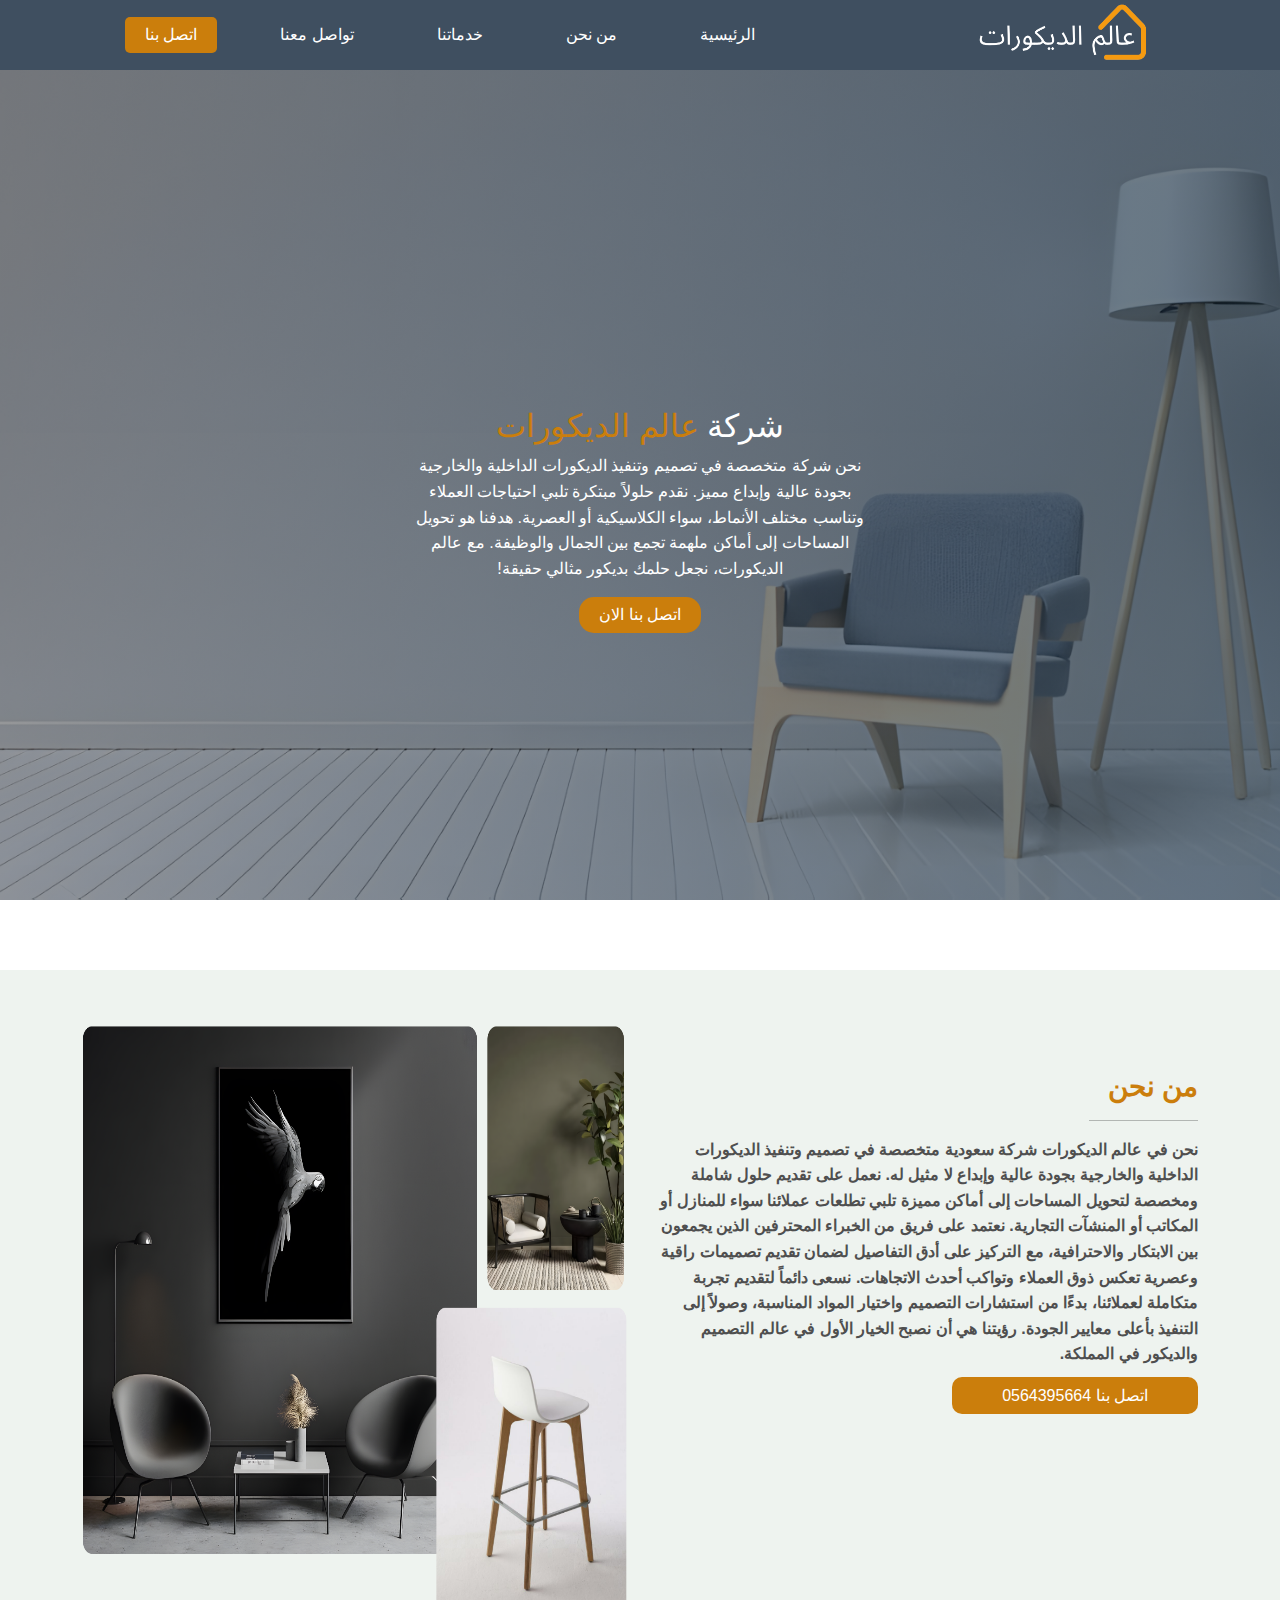
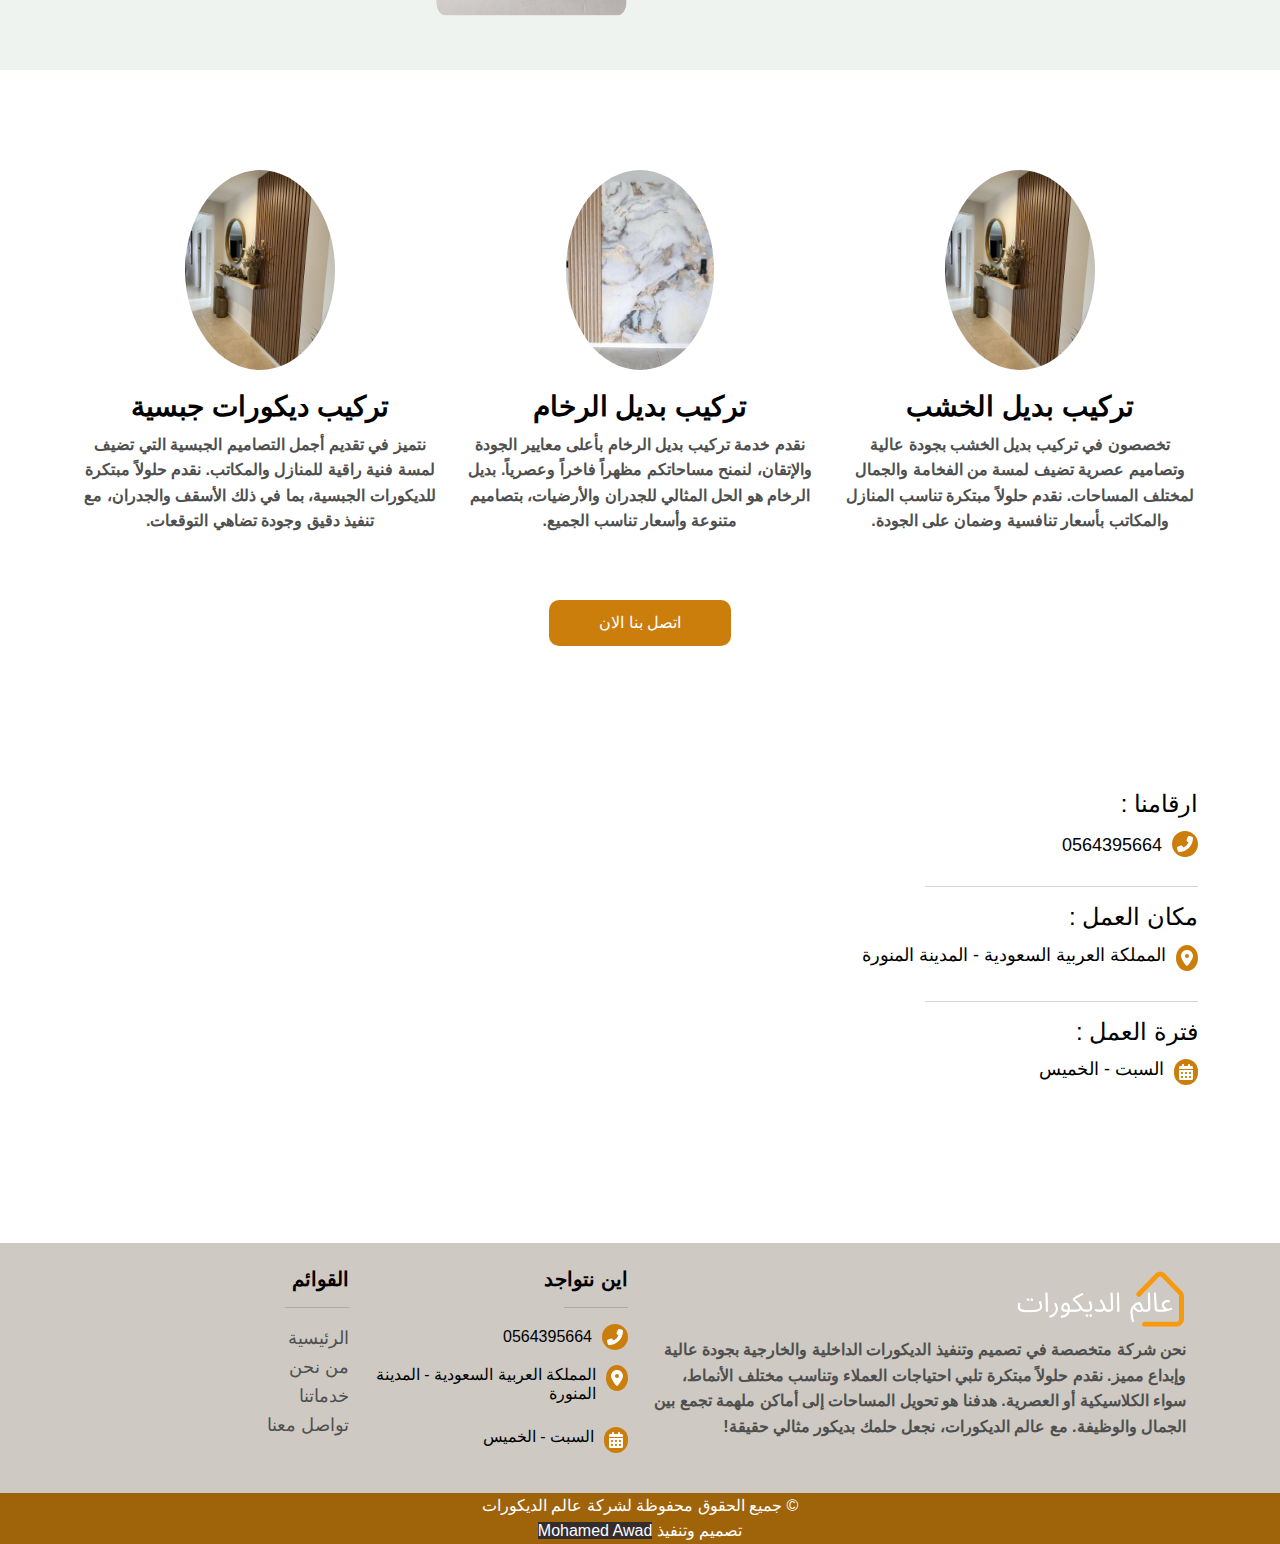
==== index.html @ 693aa5d5 "Add files via upload" ====
<!DOCTYPE html>
<html lang="en" dir="rtl">
<head>
    <meta charset="UTF-8">
    <meta name="viewport" content="width=device-width, initial-scale=1.0">
    <!-- google font -->
     <link rel="preconnect" href="https://fonts.googleapis.com">
     <link rel="preconnect" href="https://fonts.gstatic.com" crossorigin>
     <link href="https://fonts.googleapis.com/css2?family=
     Noto+Kufi+Arabic:wght@100..900&display=swap" rel="stylesheet">
    <!-- google font -->
    <!-- fontawesome css -->
     <link rel="stylesheet" href="css/all.min.css">
    <!-- animate css -->
     <link rel="stylesheet" href="css/animate.min.css">
    <!-- wow css -->
     <link rel="stylesheet" href="css/wow.min.css">
    <!-- Boostarap css -->
     <link rel="stylesheet" href="css/bootstrap.min.css">
    <!-- MdBootstrap css -->
     <link rel="stylesheet" href="css/mdb.min.css">
    <!-- stlyle css -->
     <link rel="stylesheet" href="css/style.css">
    <title>container</title>
</head>
<body>
    
    <nav >
        <div class="container">
            
            <div class="row d-flex align-items-center">
    
                <div class="col-md-4 navright">
                    <img src="img/Logo .png" height="70px" alt="">
    
                </div>
                <div class="col-md-8 navleft">
                    <a href="#home">الرئيسية</a>
                    <a href="#about">من نحن</a>
                    <a href="#service">خدماتنا</a>
                    <a href="#contact">تواصل معنا</a>
                    <a href=""> اتصل بنا</a>
                    
                </div>
    
            </div>
        </div>
    </nav>

    <header class="header-home" id="home">
        <div class="d-flex justify-content-center align-items-center h-100 flex-column">
            <h2> شركة <span>عالم الديكورات</span>  </h2>
            <p >نحن شركة متخصصة في تصميم وتنفيذ الديكورات الداخلية والخارجية بجودة عالية وإبداع مميز. نقدم حلولاً مبتكرة تلبي احتياجات العملاء وتناسب مختلف الأنماط، سواء الكلاسيكية أو العصرية. هدفنا هو تحويل المساحات إلى أماكن ملهمة تجمع بين الجمال والوظيفة. مع عالم الديكورات، نجعل حلمك بديكور مثالي حقيقة!</p>
            <a href="tel:0564395664">اتصل بنا الان </a>


        </div>
    </header>

    <section class="about" id="about">
        <div class="container">
            <div class="row">
                <div class="col-md-6 contant" >
                   <h3>من نحن</h3>
                   <hr>
                   <p>نحن في عالم الديكورات شركة سعودية متخصصة في تصميم وتنفيذ الديكورات الداخلية والخارجية بجودة عالية وإبداع لا مثيل له. نعمل على تقديم حلول شاملة ومخصصة لتحويل المساحات إلى أماكن مميزة تلبي تطلعات عملائنا سواء للمنازل أو المكاتب أو المنشآت التجارية.

                    نعتمد على فريق من الخبراء المحترفين الذين يجمعون بين الابتكار والاحترافية، مع التركيز على أدق التفاصيل لضمان تقديم تصميمات راقية وعصرية تعكس ذوق العملاء وتواكب أحدث الاتجاهات.
                    
                    نسعى دائماً لتقديم تجربة متكاملة لعملائنا، بدءًا من استشارات التصميم واختيار المواد المناسبة، وصولاً إلى التنفيذ بأعلى معايير الجودة. رؤيتنا هي أن نصبح الخيار الأول في عالم التصميم والديكور في المملكة.</p>
                    <a href="tel:0564395664"> اتصل بنا 0564395664  </a>


                </div>
                <div class="col-md-6">
                    <img src="img/Screenshot 2024-11-10 002341.png" alt="">

                </div>
            </div>
        </div>
    </section>

    <section class="service" id="service">
        <div class="container">
            <div class="row">
                <div class="col-md-4 cardservice">
                    <img src="img/service1.jpeg" alt="">
                    <h3>تركيب بديل الخشب</h3>
                    <p>تخصصون في تركيب بديل الخشب بجودة عالية وتصاميم عصرية تضيف لمسة من الفخامة والجمال لمختلف المساحات. نقدم حلولاً مبتكرة تناسب المنازل والمكاتب بأسعار تنافسية وضمان على الجودة.</p>
                </div>
                <div class="col-md-4 cardservice">
                    <img src="img/service2.jpeg"  alt="">
                    <h3>تركيب بديل الرخام</h3>
                    <p>نقدم خدمة تركيب بديل الرخام بأعلى معايير الجودة والإتقان، لنمنح مساحاتكم مظهراً فاخراً وعصرياً. بديل الرخام هو الحل المثالي للجدران والأرضيات، بتصاميم متنوعة وأسعار تناسب الجميع.</p>
                </div>
                <div class="col-md-4 cardservice">
                    <img src="img/service1.jpeg" alt="">
                    <h3>  تركيب ديكورات جبسية</h3>
                    <p>نتميز في تقديم أجمل التصاميم الجبسية التي تضيف لمسة فنية راقية للمنازل والمكاتب. نقدم حلولاً مبتكرة للديكورات الجبسية، بما في ذلك الأسقف والجدران، مع تنفيذ دقيق وجودة تضاهي التوقعات.</p>
                </div>
            </div>
        </div>
        <div class="btnservice col-md-12" >
            <a href="tel:0564395664">اتصل بنا الان </a>
        </div>
    </section>

    <section class="contact" id="contact">
        <div class="container">
            <div class="row">
                <div class="col-md-6 cardcon">
                    <div class="contactdiv">
                        <div>
                            <h4>ارقامنا :</h4>                         
                        </div>
                        <div>
                            <i class="fa-solid fa-phone-flip" style="background-color:#cb7e0c; color: #fff; padding: 5px; border-radius: 15px;"  ></i>
                            <a href="tel:0564395664">0564395664</a>
                        </div>
                    </div>
                    <hr>
                    <div class="contactdiv">
                        <div>
                            <h4>مكان العمل :</h4>     
                        </div>
                        <div>
                            <i class="fa-solid fa-location-dot" style="background-color:#cb7e0c; color: #fff; padding: 5px; border-radius: 50%;"  ></i>
                            <h3>المملكة العربية السعودية - المدينة المنورة</h3>
                        </div>
                    </div>
                    <hr>
                    <div class="contactdiv"> 
                        <div>
                            <h4>فترة العمل :</h4>                           
                        </div>
                        <div>
                            <i class="fa-solid fa-calendar-days" style="background-color:#cb7e0c; color: #fff; padding: 5px; border-radius: 15px;"  ></i>
                            <h3>السبت - الخميس</h3>
                        </div>
                        
                    </div>
                    
                </div>
                <div class="col-md-6">

                    <iframe src="https://www.google.com/maps/embed?pb=!1m18!1m12!1m3!1d552773.8767457245!2d39.95842133713254!3d24.469868110996195!2m3!1f0!2f0!3f0!3m2!1i1024!2i768!4f13.1!3m3!1m2!1s0x15bdbe5197d220d5%3A0x2e54514fea3b08d9!2z2KfZhNmF2K_ZitmG2Kkg2KfZhNmF2YbZiNix2Kkg2KfZhNiz2LnZiNiv2YrYqQ!5e0!3m2!1sar!2seg!4v1734731254581!5m2!1sar!2seg" width="100%" height="450" style="border:0;" allowfullscreen="" loading="lazy" referrerpolicy="no-referrer-when-downgrade"></iframe>

                </div>
            </div>
        </div>
    </section>



   <footer >
          <div class="container p-4">
            <div class="row">
              <div class="col-lg-6 col-md-12 mb-4 mb-md-0">
                <img src="img/Logo .png" alt="">
                <p>
                    نحن شركة متخصصة في تصميم وتنفيذ الديكورات الداخلية والخارجية بجودة عالية وإبداع مميز. نقدم حلولاً مبتكرة تلبي احتياجات العملاء وتناسب مختلف الأنماط، سواء الكلاسيكية أو العصرية. هدفنا هو تحويل المساحات إلى أماكن ملهمة تجمع بين الجمال والوظيفة. مع عالم الديكورات، نجعل حلمك بديكور مثالي حقيقة!
                </p>
              </div>
 
              <div class="col-lg-3 col-md-6 mb-4 mb-md-0">
                <h5 class="text-uppercase">اين نتواجد</h5>
                <hr>
                <ul  class="list-unstyled mb-0 contactfooter">
                    <div>
                        <i class="fa-solid fa-phone-flip" style="background-color:#cb7e0c; color: #fff; padding: 5px; border-radius: 15px;"  ></i>
                        <a href="tel:0564395664">0564395664</a>
                    </div>
                    <div>
                        <i class="fa-solid fa-location-dot" style="background-color:#cb7e0c; color: #fff; padding: 5px; border-radius: 50%;"  ></i>
                        <h3>المملكة العربية السعودية - المدينة المنورة</h3>
                    </div>
                    <div>
                        <i class="fa-solid fa-calendar-days" style="background-color:#cb7e0c; color: #fff; padding: 5px; border-radius: 15px;"  ></i>
                        <h3>السبت - الخميس</h3>
                    </div>
                </ul>
              </div>
      
              <div class="col-lg-3 col-md-6 mb-4 mb-md-0">
                <h5 class="text-uppercase mb-0">القوائم</h5>
                <hr>
      
                <ul class="list-unstyled linkfooter">
                  <li>
                    <a href="#home" class="text-body">الرئيسية</a>
                  </li>
                  <li>
                    <a href="#about" class="text-body">من نحن</a>
                  </li>
                  <li>
                    <a href="#service" class="text-body">خدماتنا</a>
                  </li>
                  <li>
                    <a href="#contact" class="text-body">تواصل معنا</a>
                  </li>
                </ul>
              </div>
            </div>
          </div>
          <div class="text-center " style="background-color: #9f630a; color: #fff;">
            © جميع الحقوق محفوظة لشركة عالم الديكورات
          </div>
          <div class="text-center "style="background-color: #9f630a; color: #fff;">
            تصميم وتنفيذ
            <a class="text-bg-dark" href="tel:01206198973">Mohamed Awad </a>
          </div>
    </footer>






    <!-- wow js -->
    <script src="js/wow.min.js"></script>
              <script>
              new WOW().init();
              </script>
    <!-- wow js -->
    <!-- fontawesome js -->
     <script src="js/all.min.js"></script>
     <!-- jquery js -->
     <script src="js/jquery.min.js"></script>
     <!-- popper js -->
     <script src="js/popper.min.js"></script>
     <!-- bootstrap js -->
     <script src="js/bootstrap.min.js"></script>
     <!-- MdBootsrap js -->
     <script src="js/mdb.min.js"></script>
     <!-- main js  -->
    <script src="js/main.js"></script>
</body>
</html>
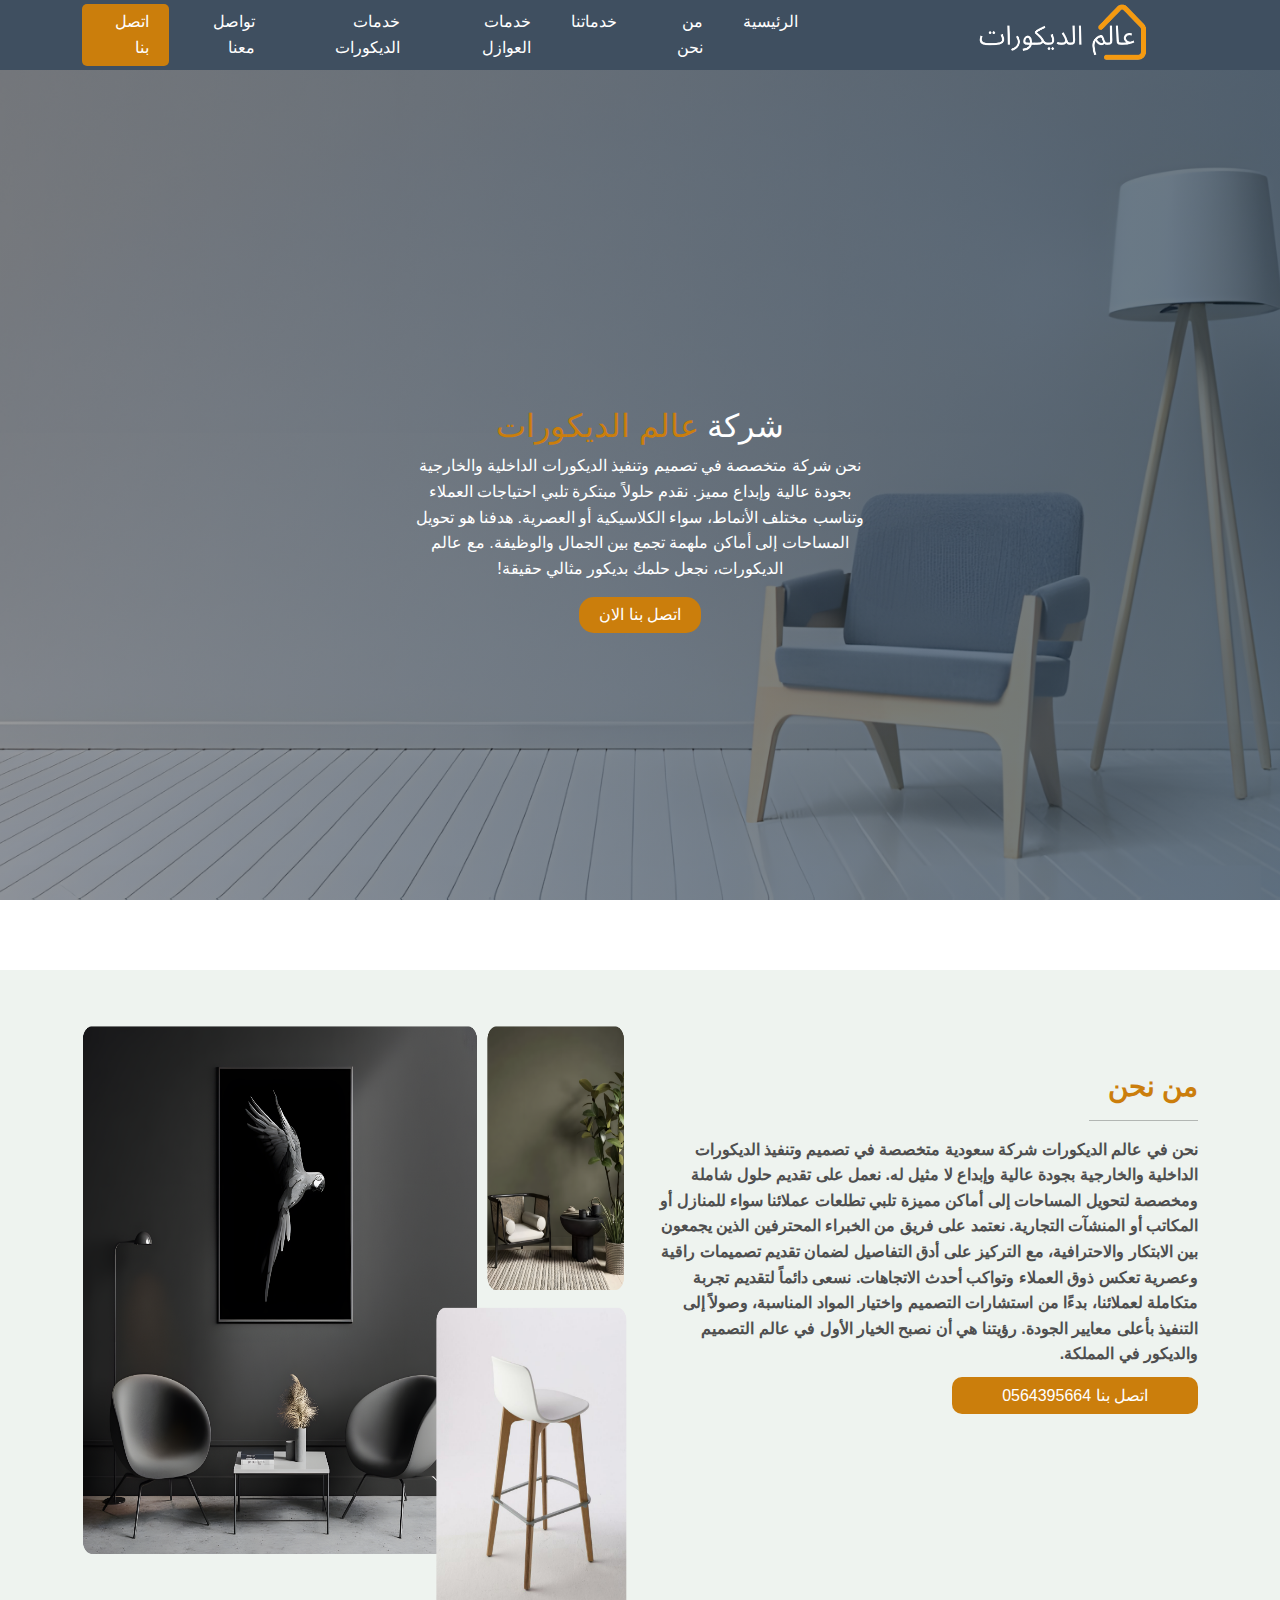
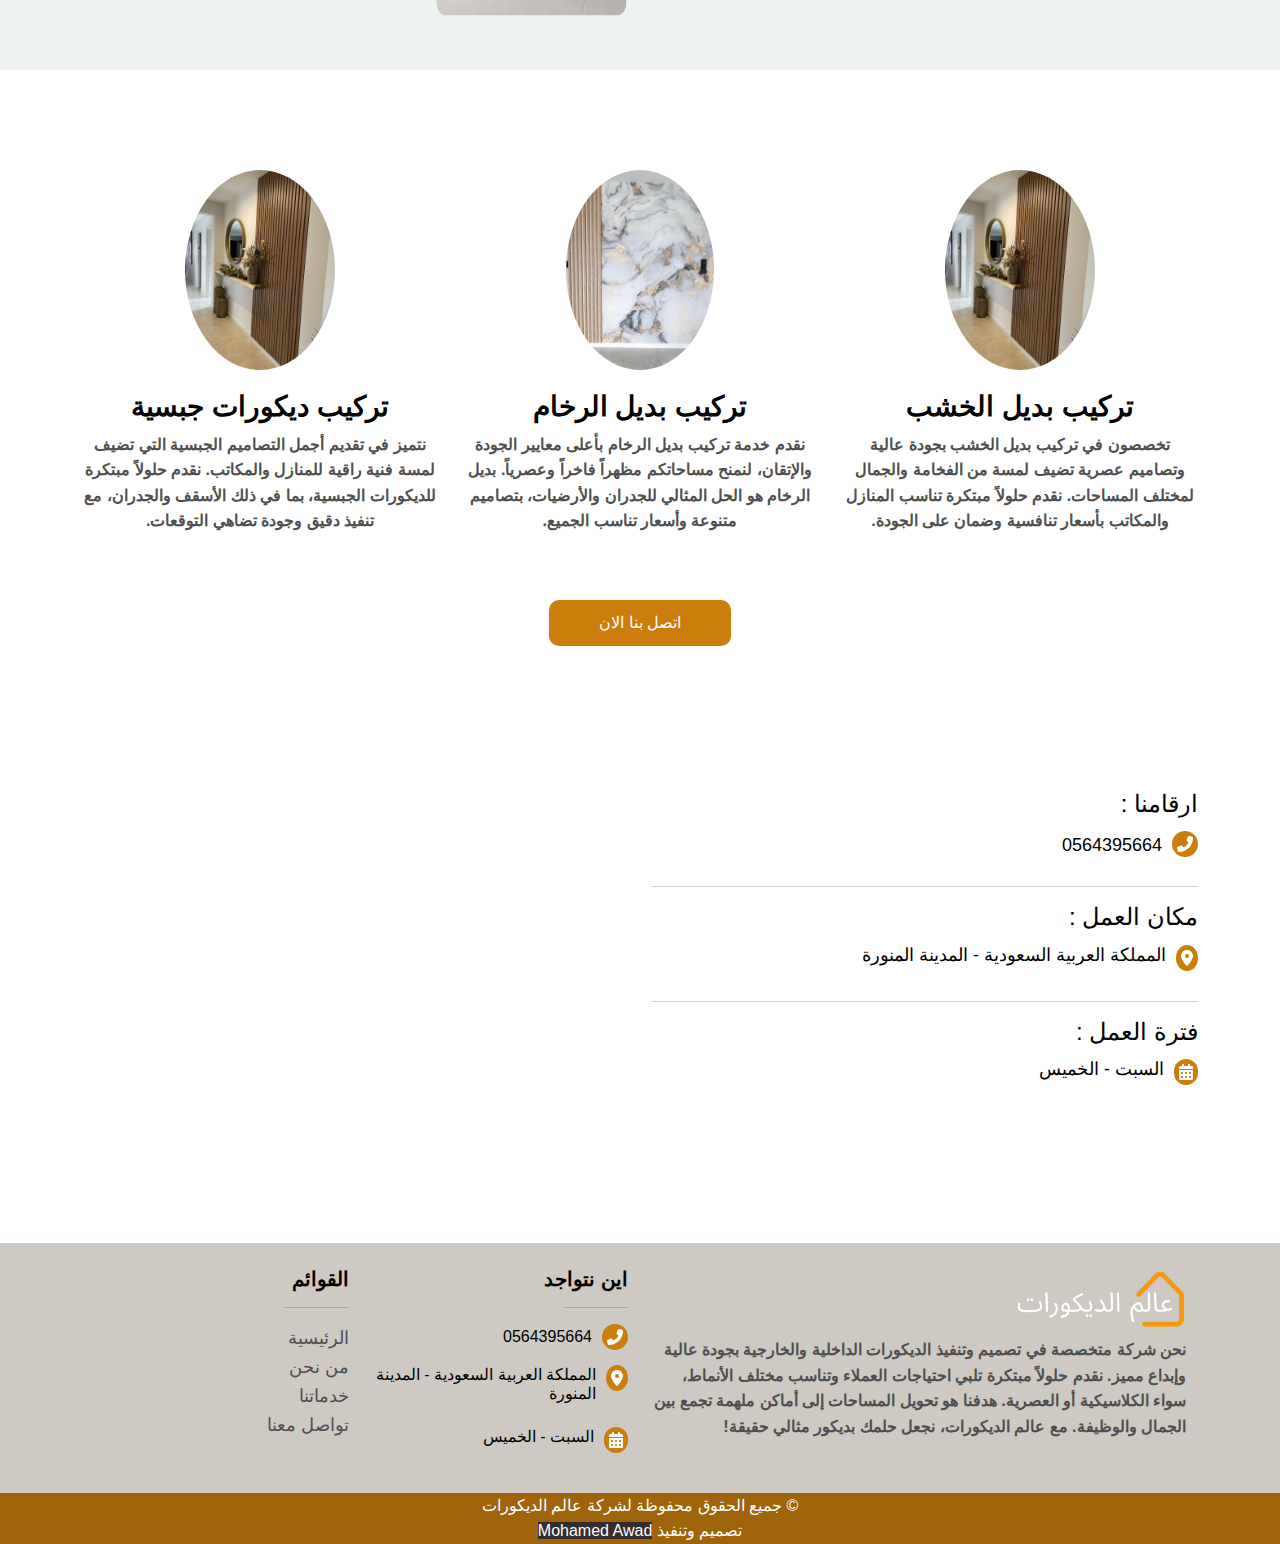
==== commit 76b45c6a: "Update index.html" ====
--- a/index.html
+++ b/index.html
@@ -21,7 +21,19 @@
      <link rel="stylesheet" href="css/mdb.min.css">
     <!-- stlyle css -->
      <link rel="stylesheet" href="css/style.css">
-    <title>container</title>
+    <!-- Google tag (gtag.js) -->
+<script async src="https://www.googletagmanager.com/gtag/js?id=AW-11509524330">
+</script>
+<script>
+  window.dataLayer = window.dataLayer || [];
+  function gtag(){dataLayer.push(arguments);}
+  gtag('js', new Date());
+
+  gtag('config', 'AW-11509524330');
+</script>
+<link rel="icon" href="img/Logoo .png" >
+
+    <title>عالم الديكورات</title>
 </head>
 <body>
     
@@ -38,8 +50,10 @@
                     <a href="#home">الرئيسية</a>
                     <a href="#about">من نحن</a>
                     <a href="#service">خدماتنا</a>
+                    <a href="awazel.html"> خدمات العوازل</a>
+                    <a href="index.html">خدمات الديكورات </a>
                     <a href="#contact">تواصل معنا</a>
-                    <a href=""> اتصل بنا</a>
+                    <a href="tel:0564395664"> اتصل بنا</a>
                     
                 </div>
     
@@ -57,10 +71,10 @@
         </div>
     </header>
 
-    <section class="about" id="about">
-        <div class="container">
-            <div class="row">
-                <div class="col-md-6 contant" >
+    <section class="about-home" id="about">
+        <div class="container">
+            <div class="row">
+                <div class="col-md-6 contant-about" >
                    <h3>من نحن</h3>
                    <hr>
                    <p>نحن في عالم الديكورات شركة سعودية متخصصة في تصميم وتنفيذ الديكورات الداخلية والخارجية بجودة عالية وإبداع لا مثيل له. نعمل على تقديم حلول شاملة ومخصصة لتحويل المساحات إلى أماكن مميزة تلبي تطلعات عملائنا سواء للمنازل أو المكاتب أو المنشآت التجارية.
@@ -80,20 +94,20 @@
         </div>
     </section>
 
-    <section class="service" id="service">
-        <div class="container">
-            <div class="row">
-                <div class="col-md-4 cardservice">
+    <section class="service-home" id="service">
+        <div class="container">
+            <div class="row">
+                <div class="col-md-4 cardservice-home">
                     <img src="img/service1.jpeg" alt="">
                     <h3>تركيب بديل الخشب</h3>
                     <p>تخصصون في تركيب بديل الخشب بجودة عالية وتصاميم عصرية تضيف لمسة من الفخامة والجمال لمختلف المساحات. نقدم حلولاً مبتكرة تناسب المنازل والمكاتب بأسعار تنافسية وضمان على الجودة.</p>
                 </div>
-                <div class="col-md-4 cardservice">
+                <div class="col-md-4 cardservice-home">
                     <img src="img/service2.jpeg"  alt="">
                     <h3>تركيب بديل الرخام</h3>
                     <p>نقدم خدمة تركيب بديل الرخام بأعلى معايير الجودة والإتقان، لنمنح مساحاتكم مظهراً فاخراً وعصرياً. بديل الرخام هو الحل المثالي للجدران والأرضيات، بتصاميم متنوعة وأسعار تناسب الجميع.</p>
                 </div>
-                <div class="col-md-4 cardservice">
+                <div class="col-md-4 cardservice-home">
                     <img src="img/service1.jpeg" alt="">
                     <h3>  تركيب ديكورات جبسية</h3>
                     <p>نتميز في تقديم أجمل التصاميم الجبسية التي تضيف لمسة فنية راقية للمنازل والمكاتب. نقدم حلولاً مبتكرة للديكورات الجبسية، بما في ذلك الأسقف والجدران، مع تنفيذ دقيق وجودة تضاهي التوقعات.</p>
@@ -105,7 +119,7 @@
         </div>
     </section>
 
-    <section class="contact" id="contact">
+    <section class="contact-home" id="contact">
         <div class="container">
             <div class="row">
                 <div class="col-md-6 cardcon">
@@ -235,4 +249,4 @@
      <!-- main js  -->
     <script src="js/main.js"></script>
 </body>
-</html>+</html>
--- a/css/style.css
+++ b/css/style.css
@@ -1,216 +1,342 @@
 *{
-    margin: 0;
-    padding: 0;
+  margin: 0;
+  padding: 0;
 }
 
 
 nav{
-    background-color: #3F4F60;
-    /* display: flex;
-    align-items: center; */
+  background-color: #3F4F60;
+  /* display: flex;
+  align-items: center; */
 }
 
 .navleft{
-    color: white;
-    display: flex;
-    justify-content: space-evenly;
-    
+  color: white;
+  display: flex;
+  justify-content: space-evenly;
+  
 }
 .navleft a {
-    color: #fff;
-    padding: 5px 20px;
+  color: #fff;
+  padding: 5px 20px;
 
 }
 .navleft a:hover {
-    /* color: #ae4300; */
-    text-decoration: underline;
-    text-decoration-color: #cb7e0c ;
-    text-underline-offset: 5px;
-    
-}
-
-.navleft a:nth-of-type(5){
-    background-color: #cb7e0c;
-    padding: 5px 20px;
-    border-radius: 5px;
+  /* color: #ae4300; */
+  text-decoration: underline;
+  text-decoration-color: #cb7e0c ;
+  text-underline-offset: 5px;
+  
+}
+
+.navleft a:nth-of-type(7){
+  background-color: #cb7e0c;
+  padding: 5px 20px;
+  border-radius: 5px;
 }
 
 .header-home{
-    background: linear-gradient(to right, rgb(0 0 0 / 39%), #03192c96), url(../img/El\ interior\ tiene\ sillón\ y\ lámpara\ en\ el\ fondo\ de\ la\ pared\ blanca\ vacía\ _\ Foto\ Premium_upscayl_5x_realesrgan-x4plus.webp);
-    background-size: cover;
-    background-position: center;
-    height: 100vh;
-    background-attachment: fixed;
+  background: linear-gradient(to right, rgb(0 0 0 / 39%), #03192c96), url(../img/El\ interior\ tiene\ sillón\ y\ lámpara\ en\ el\ fondo\ de\ la\ pared\ blanca\ vacía\ _\ Foto\ Premium_upscayl_5x_realesrgan-x4plus.webp);
+  background-size: cover;
+  background-position: center;
+  height: 100vh;
+  background-attachment: fixed;
 }
 
 .header-home h2{
-    color: #fff;
+  color: #fff;
 }
 .header-home span{
-    color: #cb7e0c;
+  color: #cb7e0c;
 }
 .header-home p{
-    color: #fff;
-    width: 35%;
-    align-items: center;
-    text-align: center;
+  color: #fff;
+  width: 35%;
+  align-items: center;
+  text-align: center;
 }
 .header-home a {
-    color: #fff;
-    background-color: #cb7e0c;
-    padding: 5px 20px;
-    border-radius: 15px;
-}
-
-.about{
-    display: flex;
-    align-content: center;
-    align-items: center;
-    padding-top: 50px;
-    padding-bottom: 50px;
-    background-color: #EEF3EF;
-}
-.about img{
-    width: 100%;
-    height: 600px;
-}
-.contant{
-   margin-top: 50px;
-
-}
-.contant h3{
-    font-weight: 900;
-    font-family: cursive;
-    color: #cb7e0c;
-
-}
-.contant hr{
-    color: #000;
-    width: 20%;
-
-}
-.contant p{
-    font-weight: 600;
-}
-.contant a{
-    color: #fff;
-    background-color: #cb7e0c;
-    padding: 10px 50px;
-    border-radius: 10px;
-    margin-top:50px;
-}
-
-.service{
-
-    margin-top: 100px;
-    margin-bottom: 70px;
-}
-.cardservice{
-    display: flex;
-    flex-direction: column;
-    justify-content: center;
-    align-items: center;
-    text-align: center;
-    margin-bottom: 50px;
-}
-.cardservice img{
-    height: 200px;
-    border-radius: 50%;
-    margin-bottom: 20px;
-}
-.cardservice h3{
-    font-weight: 700;
-    color: #000;
-}
-.cardservice p{
-    font-weight: 600;
-}
-.btnservice{
-
-    display: flex;
-    justify-content: center;
-}
-.btnservice a{
-    color: #fff;
-    background-color: #cb7e0c;
-    padding: 10px 50px;
-    border-radius: 10px;
-    
-}
-
-.contact{
+  color: #fff;
+  background-color: #cb7e0c;
+  padding: 5px 20px;
+  border-radius: 15px;
+}
+
+
+/* ================================================== */
+
+.about-home{
+  display: flex;
+  align-content: center;
+  align-items: center;
+  padding-top: 50px;
+  padding-bottom: 50px;
+  background-color: #EEF3EF;
+}
+.about-home img{
+  width: 100%;
+  height: 600px;
+}
+
+
+.contant-about{
+ margin-top: 50px;
+
+}
+.contant-about h3{
+  font-weight: 900;
+  font-family: cursive;
+  color: #cb7e0c;
+
+}
+.contant-about hr{
+  color: #000;
+  width: 20%;
+
+}
+.contant-about p{
+  font-weight: 600;
+}
+.contant-about a{
+  color: #fff;
+  background-color: #cb7e0c;
+  padding: 10px 50px;
+  border-radius: 10px;
+  margin-top:50px;
+}
+
+/* ===================================================================== */
+
+.service-home{
+
+  margin-top: 100px;
+  margin-bottom: 70px;
+}
+.cardservice-home{
+  display: flex;
+  flex-direction: column;
+  justify-content: center;
+  align-items: center;
+  text-align: center;
+  margin-bottom: 50px;
+}
+.cardservice-home img{
+  height: 200px;
+  border-radius: 50%;
+  margin-bottom: 20px;
+}
+.cardservice-home h3{
+  font-weight: 700;
+  color: #000;
+}
+.cardservice-home p{
+  font-weight: 600;
+}
+.service-home .btnservice{
+
+  display: flex;
+  justify-content: center;
+}
+.service-home .btnservice a{
+  color: #fff;
+  background-color: #cb7e0c;
+  padding: 10px 50px;
+  border-radius: 10px;
+  
+}
+/* ================================================= */
+
+.contact-home{
 margin-bottom: 70px;
 }
-.contact i{
-    background-color: #cb7e0c;
-    color: #fff;
-}
-.cardcon{
-    display: flex;
-    flex-direction: column;
-    justify-content: center;
-}
-.contactdiv{
-    display: flex;
-    flex-direction: column;
-    gap:5px ;
-    margin-bottom: 10px;
-
-}
-.contactdiv div:nth-of-type(2){
-    display: flex;
-    gap: 10px
-}
-
-.contact hr{
-    width: 50%;
-}
-.contactdiv h4{
-    color: #000;
-    font-size: 24px;
-}
-.contactdiv h3{
-    color: #000;
-    font-size: 18px;
-}
-.contactdiv a {
-    font-size: 18px;
-    color: #000;
-}
+.contact-home i{
+  background-color: #cb7e0c;
+  color: #fff;
+}
+.contact-home .cardcon{
+  display: flex;
+  flex-direction: column;
+  justify-content: center;
+}
+.contact-home .contactdiv{
+  display: flex;
+  flex-direction: column;
+  gap:5px ;
+  margin-bottom: 10px;
+
+}
+.contact-home .contactdiv div:nth-of-type(2){
+  display: flex;
+  gap: 10px
+}
+
+.contact-home .contact hr{
+  width: 50%;
+}
+.contact-home .contactdiv h4{
+  color: #000;
+  font-size: 24px;
+}
+.contact-home .contactdiv h3{
+  color: #000;
+  font-size: 18px;
+}
+.contact-home .contactdiv a {
+  font-size: 18px;
+  color: #000;
+}
+/* =================================================== */
+
 footer{
-    background-color: #2e1c023c;
+  background-color: #2e1c023c;
 }
 footer img{
-    height: 70px;
-    margin-right: -50px;
+  height: 70px;
+  margin-right: -50px;
 }
 footer p {
-    font-weight: bold;
+  font-weight: bold;
 }
 footer h5 {
-    font-weight: bold;
-    color: #000;
+  font-weight: bold;
+  color: #000;
 }
 footer hr{
-    width: 25%;
-
-}
-
+  width: 25%;
+
+}
 .contactfooter div {
-    display: flex;
-    gap: 10px;
-    margin-bottom: 15px;
+  display: flex;
+  gap: 10px;
+  margin-bottom: 15px;
 }
 .contactfooter div h3{
-    color: #000;
-    font-size: 16px;
+  color: #000;
+  font-size: 16px;
 }
 .contactfooter div a{
-    color: #000;
-    font-size: 16px;
+  color: #000;
+  font-size: 16px;
 }
 .linkfooter a {
-    color: #000;
-    font-size: 18px;
-
-} +  color: #000;
+  font-size: 18px;
+
+} 
+
+
+
+
+/* =================================================================== */
+
+
+
+.header-awazel{
+  background: linear-gradient(to top, rgba(0, 0, 0, 0.5), #000000be), url(../img/تن2زيل_upscayl_4x_realesrgan-x4plus.jpg);
+  background-size: cover;
+  background-position: center;
+  height: 100vh;
+  background-attachment: fixed;
+}
+
+.header-awazel h2{
+  color: #fff;
+  font-weight: bold;
+}
+.header-awazel span{
+  color: #cb7e0c;
+  font-weight: bold;
+}
+.header-awazel p{
+  color: #fff;
+  width: 35%;
+  align-items: center;
+  text-align: center;
+  font-weight: bold;
+
+}
+.header-awazel a {
+  color: #fff;
+  background-color: #012943;
+  padding: 5px 20px;
+  border-radius: 15px;
+}
+
+/* ==================================================== */
+
+.about-awazel{
+  display: flex;
+  align-content: center;
+  align-items: center;
+  padding-top: 50px;
+  padding-bottom: 50px;
+  background-color: #EEF3EF;
+}
+.about-awazel img{
+  width: 100%;
+  height: 600px;
+}
+
+.about-awazel .contant{
+ margin-top: 50px;
+
+}
+.about-awazel .contant h3{
+  font-weight: 900;
+  font-family: cursive;
+  color: #012943;
+
+}
+.about-awazel .contant hr{
+  color: #000;
+  width: 20%;
+
+}
+.about-awazel .contant p{
+  font-weight: 600;
+}
+.about-awazel .contant a{
+  color: #fff;
+  background-color: #012943;
+  padding: 10px 50px;
+  border-radius: 10px;
+  margin-top:50px;
+}
+
+.service-awazel{
+
+  margin-top: 100px;
+  margin-bottom: 70px;
+}
+.service-awazel .cardservice{
+  display: flex;
+  flex-direction: column;
+  justify-content: center;
+  align-items: center;
+  text-align: center;
+  margin-bottom: 50px;
+}
+.service-awazel .cardservice img{
+  height: 200px;
+  border-radius: 50%;
+  margin-bottom: 20px;
+}
+.service-awazel .cardservice h3{
+  font-weight: 700;
+  color: #000;
+}
+.service-awazel .cardservice p{
+  font-weight: 600;
+}
+.service-awazel .btnservice{
+
+  display: flex;
+  justify-content: center;
+}
+.service-awazel .btnservice a{
+  color: #fff;
+  background-color: #012943;
+  padding: 10px 50px;
+  border-radius: 10px;
+  
+}
